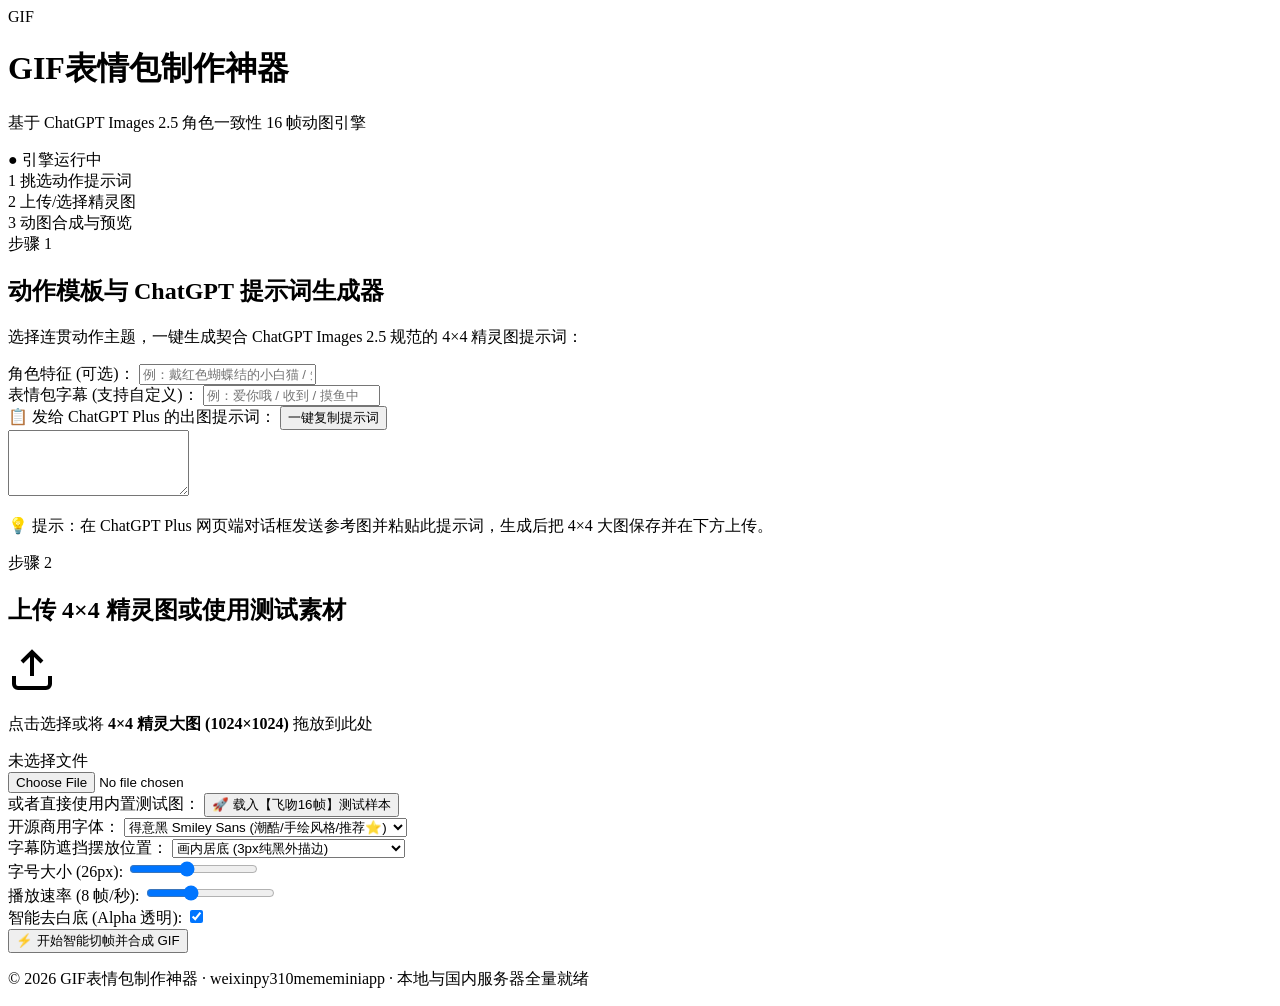
==== backend/static/index.html @ 3d6a6bdf "feat: add open source fonts SmileySans & NotoSans, OpenCV floodfill and anti-occlusion layout modes" ====
<!DOCTYPE html>
<html lang="zh-CN">
<head>
  <meta charset="UTF-8">
  <meta name="viewport" content="width=device-width, initial-scale=1.0, maximum-scale=1.0, user-scalable=no">
  <title>GIF表情包制作神器 - ChatGPT Images 2.5 动图实验室</title>
  <link rel="stylesheet" href="/static/css/style.css">
  <link rel="preconnect" href="https://fonts.googleapis.com">
</head>
<body>
  <div class="app-container">
    <!-- 头部导航 -->
    <header class="header">
      <div class="brand">
        <div class="logo-badge">GIF</div>
        <div class="title-group">
          <h1>GIF表情包制作神器</h1>
          <p class="subtitle">基于 ChatGPT Images 2.5 角色一致性 16 帧动图引擎</p>
        </div>
      </div>
      <div class="status-badge" id="serviceStatus">● 引擎运行中</div>
    </header>

    <!-- 工作流步骤指示 -->
    <div class="workflow-steps">
      <div class="step-item active" data-step="1">
        <span class="step-num">1</span>
        <span class="step-text">挑选动作提示词</span>
      </div>
      <div class="step-line"></div>
      <div class="step-item" data-step="2">
        <span class="step-num">2</span>
        <span class="step-text">上传/选择精灵图</span>
      </div>
      <div class="step-line"></div>
      <div class="step-item" data-step="3">
        <span class="step-num">3</span>
        <span class="step-text">动图合成与预览</span>
      </div>
    </div>

    <!-- 模块一：提示词生成器与动作预设 -->
    <section class="card section-prompt">
      <div class="card-header">
        <span class="badge">步骤 1</span>
        <h2>动作模板与 ChatGPT 提示词生成器</h2>
      </div>
      <p class="desc">选择连贯动作主题，一键生成契合 ChatGPT Images 2.5 规范的 4×4 精灵图提示词：</p>

      <!-- 动作卡片选择 -->
      <div class="template-grid" id="templateGrid">
        <!-- JS 动态渲染模板卡片 -->
      </div>

      <!-- 角色补充与文字 -->
      <div class="input-row">
        <div class="input-group">
          <label for="charDesc">角色特征 (可选)：</label>
          <input type="text" id="charDesc" placeholder="例：戴红色蝴蝶结的小白猫 / 短发戴眼镜的女孩">
        </div>
        <div class="input-group">
          <label for="captionInput">表情包字幕 (支持自定义)：</label>
          <input type="text" id="captionInput" placeholder="例：爱你哦 / 收到 / 摸鱼中">
        </div>
      </div>

      <!-- 生成的提示词框 -->
      <div class="prompt-box">
        <div class="prompt-header">
          <span>📋 发给 ChatGPT Plus 的出图提示词：</span>
          <button class="btn btn-secondary btn-sm" id="btnCopyPrompt">一键复制提示词</button>
        </div>
        <textarea id="promptOutput" readonly rows="4"></textarea>
        <p class="tip">💡 提示：在 ChatGPT Plus 网页端对话框发送参考图并粘贴此提示词，生成后把 4×4 大图保存并在下方上传。</p>
      </div>
    </section>

    <!-- 模块二：上传与后处理设置 -->
    <section class="card section-upload">
      <div class="card-header">
        <span class="badge">步骤 2</span>
        <h2>上传 4×4 精灵图或使用测试素材</h2>
      </div>

      <div class="upload-options">
        <div class="drop-zone" id="dropZone">
          <div class="drop-content">
            <svg class="icon-upload" viewBox="0 0 24 24" width="48" height="48" fill="none" stroke="currentColor" stroke-width="2">
              <path d="M21 15v4a2 2 0 0 1-2 2H5a2 2 0 0 1-2-2v-4"></path>
              <polyline points="17 8 12 3 7 8"></polyline>
              <line x1="12" y1="3" x2="12" y2="15"></line>
            </svg>
            <p>点击选择或将 <strong>4×4 精灵大图 (1024×1024)</strong> 拖放到此处</p>
            <span class="file-name" id="fileNameDisplay">未选择文件</span>
          </div>
          <input type="file" id="fileInput" accept="image/*" class="file-hidden">
        </div>

        <!-- 快速测试按钮 -->
        <div class="quick-test-bar">
          <span>或者直接使用内置测试图：</span>
          <button class="btn btn-outline" id="btnUseSample">🚀 载入【飞吻16帧】测试样本</button>
        </div>
      </div>

      <!-- 字幕与字体高级设置 (防遮挡 & 开源商用字库) -->
      <div class="font-settings-panel">
        <div class="input-row" style="margin-bottom: 0;">
          <div class="input-group">
            <label for="fontSelect">开源商用字体：</label>
            <select id="fontSelect" class="form-select">
              <option value="smiley_sans" selected>得意黑 Smiley Sans (潮酷/手绘风格/推荐⭐)</option>
              <option value="noto_sans">思源黑体 Noto Sans SC (经典加粗/稳重清晰)</option>
            </select>
          </div>
          <div class="input-group">
            <label for="posSelect">字幕防遮挡摆放位置：</label>
            <select id="posSelect" class="form-select">
              <option value="bottom" selected>画内居底 (3px纯黑外描边)</option>
              <option value="outside_bottom">外挂底部留白 (100%不遮挡角色 ⭐)</option>
              <option value="top">画内居顶 (适合角色脚部动作大)</option>
              <option value="none">不显示文字 (纯净动图)</option>
            </select>
          </div>
        </div>
      </div>

      <!-- 参数调节 -->
      <div class="params-panel">
        <div class="param-item">
          <label for="fontSizeRange">字号大小 (<span id="fontSizeVal">26</span>px):</label>
          <input type="range" id="fontSizeRange" min="18" max="36" value="26" step="1">
        </div>
        <div class="param-item">
          <label for="fpsRange">播放速率 (<span id="fpsVal">8</span> 帧/秒):</label>
          <input type="range" id="fpsRange" min="4" max="16" value="8" step="1">
        </div>
        <div class="param-item toggle-item">
          <label for="chkTransparent">智能去白底 (Alpha 透明):</label>
          <input type="checkbox" id="chkTransparent" checked>
        </div>
      </div>


      <div class="action-bar">
        <button class="btn btn-primary btn-lg" id="btnProcess">⚡ 开始智能切帧并合成 GIF</button>
      </div>
    </section>

    <!-- 模块三：结果预览与导出 -->
    <section class="card section-result" id="resultCard" style="display: none;">
      <div class="card-header">
        <span class="badge">步骤 3</span>
        <h2>动图生成完成 (GIF 实时预览)</h2>
      </div>

      <div class="result-layout">
        <!-- 动图大预览 -->
        <div class="gif-preview-box">
          <div class="checkerboard-bg">
            <img id="gifImage" src="" alt="生成的 GIF 动图">
          </div>
          <div class="gif-tag">微信表情兼容标准</div>
        </div>

        <!-- 详情指标与下载 -->
        <div class="gif-meta-box">
          <div class="compliance-card">
            <h3>✅ 微信单个表情合规指标</h3>
            <ul class="stats-list">
              <li><strong>总帧数：</strong><span id="statFrames">16 帧</span></li>
              <li><strong>文件体积：</strong><span id="statSize" class="text-success">26.8 KB</span> (< 1000KB 微信免压缩)</li>
              <li><strong>单帧间隔：</strong><span id="statDuration">125 ms</span></li>
              <li><strong>背景透明：</strong><span id="statAlpha">真透明通道 (Disposal: 2)</span></li>
            </ul>
          </div>

          <div class="download-buttons">
            <a id="btnDownloadGif" href="#" download="meme.gif" class="btn btn-primary btn-block">📥 下载透明 GIF 动图</a>
            <a id="btnDownloadZip" href="#" download="frames.zip" class="btn btn-secondary btn-block">📦 下载全部 16 帧透明 PNG (ZIP)</a>
            <p class="mobile-tip">📱 手机端：长按上方动图即可直接【发送给朋友】或【保存到相册】添加到微信表情</p>
          </div>
        </div>
      </div>

      <!-- 16 帧分解画廊 -->
      <div class="frames-breakdown">
        <h3>🔍 16 帧拆解检查画廊 (从左到右、从上到下)</h3>
        <div class="frames-grid" id="framesGrid">
          <!-- 动态渲染 16 张小帧 -->
        </div>
      </div>
    </section>

    <!-- 页脚 -->
    <footer class="footer">
      <p>© 2026 GIF表情包制作神器 · weixinpy310mememiniapp · 本地与国内服务器全量就绪</p>
    </footer>
  </div>

  <script src="/static/js/app.js"></script>
</body>
</html>
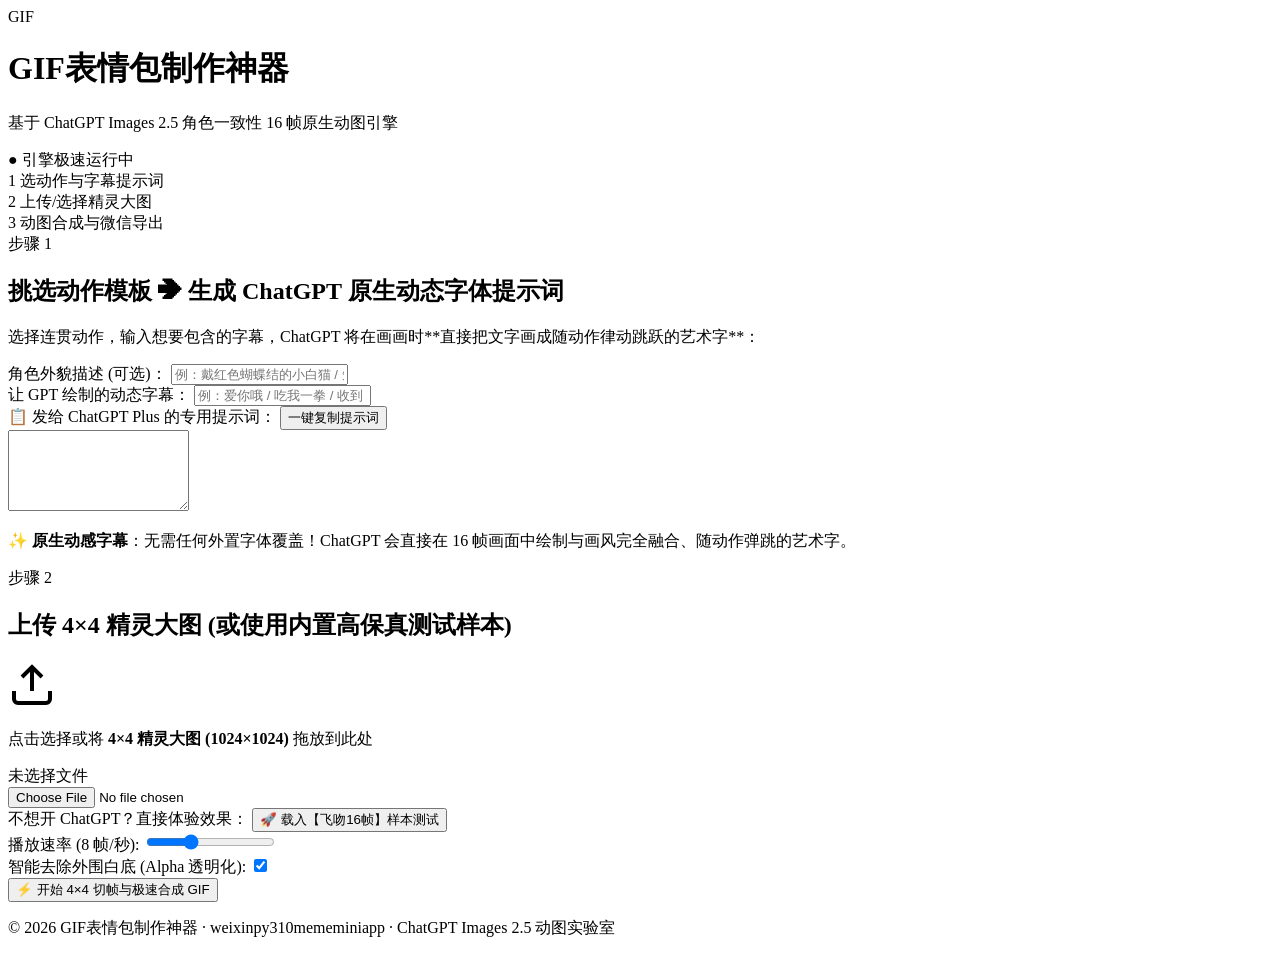
==== commit 6cd4f196: "feat: switch to ChatGPT native dynamic animated text prompts, remove static font overlay, optimize c" ====
--- a/backend/static/index.html
+++ b/backend/static/index.html
@@ -5,7 +5,6 @@
   <meta name="viewport" content="width=device-width, initial-scale=1.0, maximum-scale=1.0, user-scalable=no">
   <title>GIF表情包制作神器 - ChatGPT Images 2.5 动图实验室</title>
   <link rel="stylesheet" href="/static/css/style.css">
-  <link rel="preconnect" href="https://fonts.googleapis.com">
 </head>
 <body>
   <div class="app-container">
@@ -15,27 +14,27 @@
         <div class="logo-badge">GIF</div>
         <div class="title-group">
           <h1>GIF表情包制作神器</h1>
-          <p class="subtitle">基于 ChatGPT Images 2.5 角色一致性 16 帧动图引擎</p>
+          <p class="subtitle">基于 ChatGPT Images 2.5 角色一致性 16 帧原生动图引擎</p>
         </div>
       </div>
-      <div class="status-badge" id="serviceStatus">● 引擎运行中</div>
+      <div class="status-badge" id="serviceStatus">● 引擎极速运行中</div>
     </header>
 
     <!-- 工作流步骤指示 -->
     <div class="workflow-steps">
       <div class="step-item active" data-step="1">
         <span class="step-num">1</span>
-        <span class="step-text">挑选动作提示词</span>
+        <span class="step-text">选动作与字幕提示词</span>
       </div>
       <div class="step-line"></div>
       <div class="step-item" data-step="2">
         <span class="step-num">2</span>
-        <span class="step-text">上传/选择精灵图</span>
+        <span class="step-text">上传/选择精灵大图</span>
       </div>
       <div class="step-line"></div>
       <div class="step-item" data-step="3">
         <span class="step-num">3</span>
-        <span class="step-text">动图合成与预览</span>
+        <span class="step-text">动图合成与微信导出</span>
       </div>
     </div>
 
@@ -43,9 +42,9 @@
     <section class="card section-prompt">
       <div class="card-header">
         <span class="badge">步骤 1</span>
-        <h2>动作模板与 ChatGPT 提示词生成器</h2>
+        <h2>挑选动作模板 ➔ 生成 ChatGPT 原生动态字体提示词</h2>
       </div>
-      <p class="desc">选择连贯动作主题，一键生成契合 ChatGPT Images 2.5 规范的 4×4 精灵图提示词：</p>
+      <p class="desc">选择连贯动作，输入想要包含的字幕，ChatGPT 将在画画时**直接把文字画成随动作律动跳跃的艺术字**：</p>
 
       <!-- 动作卡片选择 -->
       <div class="template-grid" id="templateGrid">
@@ -55,23 +54,23 @@
       <!-- 角色补充与文字 -->
       <div class="input-row">
         <div class="input-group">
-          <label for="charDesc">角色特征 (可选)：</label>
+          <label for="charDesc">角色外貌描述 (可选)：</label>
           <input type="text" id="charDesc" placeholder="例：戴红色蝴蝶结的小白猫 / 短发戴眼镜的女孩">
         </div>
         <div class="input-group">
-          <label for="captionInput">表情包字幕 (支持自定义)：</label>
-          <input type="text" id="captionInput" placeholder="例：爱你哦 / 收到 / 摸鱼中">
+          <label for="captionInput">让 GPT 绘制的动态字幕：</label>
+          <input type="text" id="captionInput" placeholder="例：爱你哦 / 吃我一拳 / 收到 / 疯狂摸鱼中">
         </div>
       </div>
 
       <!-- 生成的提示词框 -->
       <div class="prompt-box">
         <div class="prompt-header">
-          <span>📋 发给 ChatGPT Plus 的出图提示词：</span>
+          <span>📋 发给 ChatGPT Plus 的专用提示词：</span>
           <button class="btn btn-secondary btn-sm" id="btnCopyPrompt">一键复制提示词</button>
         </div>
-        <textarea id="promptOutput" readonly rows="4"></textarea>
-        <p class="tip">💡 提示：在 ChatGPT Plus 网页端对话框发送参考图并粘贴此提示词，生成后把 4×4 大图保存并在下方上传。</p>
+        <textarea id="promptOutput" readonly rows="5"></textarea>
+        <p class="tip">✨ <strong>原生动感字幕</strong>：无需任何外置字体覆盖！ChatGPT 会直接在 16 帧画面中绘制与画风完全融合、随动作弹跳的艺术字。</p>
       </div>
     </section>
 
@@ -79,7 +78,7 @@
     <section class="card section-upload">
       <div class="card-header">
         <span class="badge">步骤 2</span>
-        <h2>上传 4×4 精灵图或使用测试素材</h2>
+        <h2>上传 4×4 精灵大图 (或使用内置高保真测试样本)</h2>
       </div>
 
       <div class="upload-options">
@@ -98,52 +97,25 @@
 
         <!-- 快速测试按钮 -->
         <div class="quick-test-bar">
-          <span>或者直接使用内置测试图：</span>
-          <button class="btn btn-outline" id="btnUseSample">🚀 载入【飞吻16帧】测试样本</button>
-        </div>
-      </div>
-
-      <!-- 字幕与字体高级设置 (防遮挡 & 开源商用字库) -->
-      <div class="font-settings-panel">
-        <div class="input-row" style="margin-bottom: 0;">
-          <div class="input-group">
-            <label for="fontSelect">开源商用字体：</label>
-            <select id="fontSelect" class="form-select">
-              <option value="smiley_sans" selected>得意黑 Smiley Sans (潮酷/手绘风格/推荐⭐)</option>
-              <option value="noto_sans">思源黑体 Noto Sans SC (经典加粗/稳重清晰)</option>
-            </select>
-          </div>
-          <div class="input-group">
-            <label for="posSelect">字幕防遮挡摆放位置：</label>
-            <select id="posSelect" class="form-select">
-              <option value="bottom" selected>画内居底 (3px纯黑外描边)</option>
-              <option value="outside_bottom">外挂底部留白 (100%不遮挡角色 ⭐)</option>
-              <option value="top">画内居顶 (适合角色脚部动作大)</option>
-              <option value="none">不显示文字 (纯净动图)</option>
-            </select>
-          </div>
+          <span>不想开 ChatGPT？直接体验效果：</span>
+          <button class="btn btn-outline" id="btnUseSample">🚀 载入【飞吻16帧】样本测试</button>
         </div>
       </div>
 
       <!-- 参数调节 -->
       <div class="params-panel">
         <div class="param-item">
-          <label for="fontSizeRange">字号大小 (<span id="fontSizeVal">26</span>px):</label>
-          <input type="range" id="fontSizeRange" min="18" max="36" value="26" step="1">
-        </div>
-        <div class="param-item">
           <label for="fpsRange">播放速率 (<span id="fpsVal">8</span> 帧/秒):</label>
           <input type="range" id="fpsRange" min="4" max="16" value="8" step="1">
         </div>
         <div class="param-item toggle-item">
-          <label for="chkTransparent">智能去白底 (Alpha 透明):</label>
+          <label for="chkTransparent">智能去除外围白底 (Alpha 透明化):</label>
           <input type="checkbox" id="chkTransparent" checked>
         </div>
       </div>
 
-
       <div class="action-bar">
-        <button class="btn btn-primary btn-lg" id="btnProcess">⚡ 开始智能切帧并合成 GIF</button>
+        <button class="btn btn-primary btn-lg" id="btnProcess">⚡ 开始 4×4 切帧与极速合成 GIF</button>
       </div>
     </section>
 
@@ -160,7 +132,7 @@
           <div class="checkerboard-bg">
             <img id="gifImage" src="" alt="生成的 GIF 动图">
           </div>
-          <div class="gif-tag">微信表情兼容标准</div>
+          <div class="gif-tag">微信表情免压缩标准 (＜1MB)</div>
         </div>
 
         <!-- 详情指标与下载 -->
@@ -169,16 +141,16 @@
             <h3>✅ 微信单个表情合规指标</h3>
             <ul class="stats-list">
               <li><strong>总帧数：</strong><span id="statFrames">16 帧</span></li>
-              <li><strong>文件体积：</strong><span id="statSize" class="text-success">26.8 KB</span> (< 1000KB 微信免压缩)</li>
+              <li><strong>文件体积：</strong><span id="statSize" class="text-success">-- KB</span> (< 1000KB 微信免压缩)</li>
               <li><strong>单帧间隔：</strong><span id="statDuration">125 ms</span></li>
-              <li><strong>背景透明：</strong><span id="statAlpha">真透明通道 (Disposal: 2)</span></li>
+              <li><strong>背景透明：</strong><span id="statAlpha">真透明通道 (无残影 Disposal: 2)</span></li>
             </ul>
           </div>
 
           <div class="download-buttons">
             <a id="btnDownloadGif" href="#" download="meme.gif" class="btn btn-primary btn-block">📥 下载透明 GIF 动图</a>
             <a id="btnDownloadZip" href="#" download="frames.zip" class="btn btn-secondary btn-block">📦 下载全部 16 帧透明 PNG (ZIP)</a>
-            <p class="mobile-tip">📱 手机端：长按上方动图即可直接【发送给朋友】或【保存到相册】添加到微信表情</p>
+            <p class="mobile-tip">📱 手机端提示：长按上方动图即可直接【发送给朋友】或【保存到相册】添加到微信表情！</p>
           </div>
         </div>
       </div>
@@ -194,7 +166,7 @@
 
     <!-- 页脚 -->
     <footer class="footer">
-      <p>© 2026 GIF表情包制作神器 · weixinpy310mememiniapp · 本地与国内服务器全量就绪</p>
+      <p>© 2026 GIF表情包制作神器 · weixinpy310mememiniapp · ChatGPT Images 2.5 动图实验室</p>
     </footer>
   </div>
 
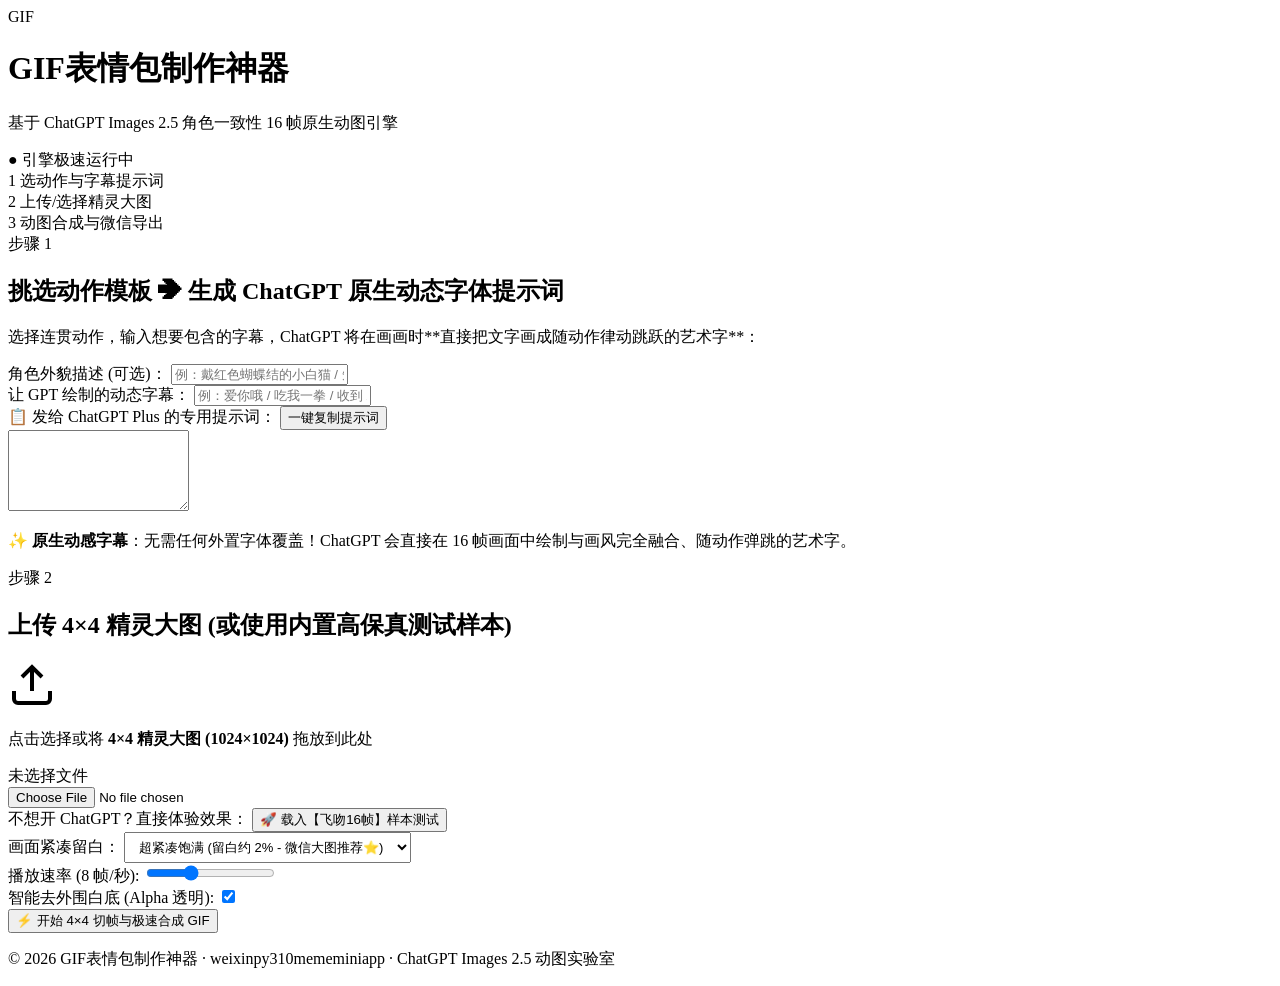
==== commit 8a37dae0: "feat: implement global tight envelope cropping with minimal 2% padding and margin control" ====
--- a/backend/static/index.html
+++ b/backend/static/index.html
@@ -105,14 +105,23 @@
       <!-- 参数调节 -->
       <div class="params-panel">
         <div class="param-item">
+          <label for="padSelect">画面紧凑留白：</label>
+          <select id="padSelect" class="form-select" style="width: auto; padding: 6px 10px; font-size: 13px;">
+            <option value="0.02" selected>超紧凑饱满 (留白约 2% - 微信大图推荐⭐)</option>
+            <option value="0.06">适中呼吸 (留白约 6%)</option>
+            <option value="0.12">较多留白 (留白约 12%)</option>
+          </select>
+        </div>
+        <div class="param-item">
           <label for="fpsRange">播放速率 (<span id="fpsVal">8</span> 帧/秒):</label>
           <input type="range" id="fpsRange" min="4" max="16" value="8" step="1">
         </div>
         <div class="param-item toggle-item">
-          <label for="chkTransparent">智能去除外围白底 (Alpha 透明化):</label>
+          <label for="chkTransparent">智能去外围白底 (Alpha 透明):</label>
           <input type="checkbox" id="chkTransparent" checked>
         </div>
       </div>
+
 
       <div class="action-bar">
         <button class="btn btn-primary btn-lg" id="btnProcess">⚡ 开始 4×4 切帧与极速合成 GIF</button>
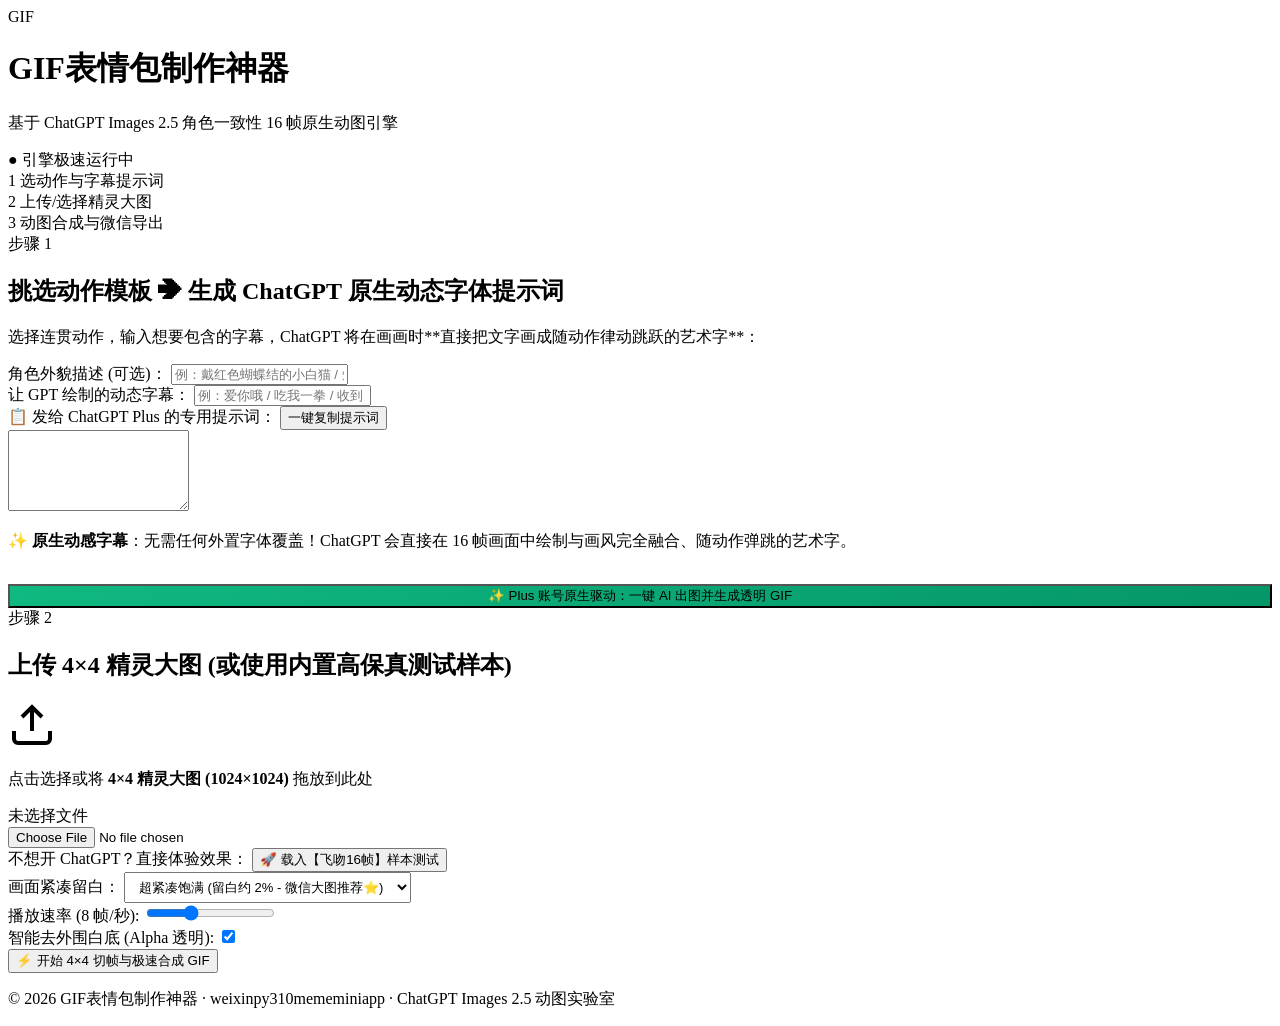
==== commit 384407d7: "feat: integrate ChatGPT Plus (Images 2.5) AI generation via CLIProxyAPI gateway" ====
--- a/backend/static/index.html
+++ b/backend/static/index.html
@@ -71,6 +71,15 @@
         </div>
         <textarea id="promptOutput" readonly rows="5"></textarea>
         <p class="tip">✨ <strong>原生动感字幕</strong>：无需任何外置字体覆盖！ChatGPT 会直接在 16 帧画面中绘制与画风完全融合、随动作弹跳的艺术字。</p>
+
+        <div style="margin-top: 15px; padding-top: 15px; border-top: 1px dashed rgba(255,255,255,0.15);">
+          <button class="btn btn-primary btn-lg" id="btnAIGenerate" style="background: linear-gradient(135deg, #10b981 0%, #059669 100%); width: 100%;">
+            ✨ Plus 账号原生驱动：一键 AI 出图并生成透明 GIF
+          </button>
+          <div id="aiLoadingStatus" style="display: none; margin-top: 10px; color: #34d399; text-align: center; font-size: 14px;">
+            ⏳ 正在通过海外网关调用 ChatGPT Plus 绘制 16 宫格雪碧图 (预计 25~35 秒)，请稍候...
+          </div>
+        </div>
       </div>
     </section>
 
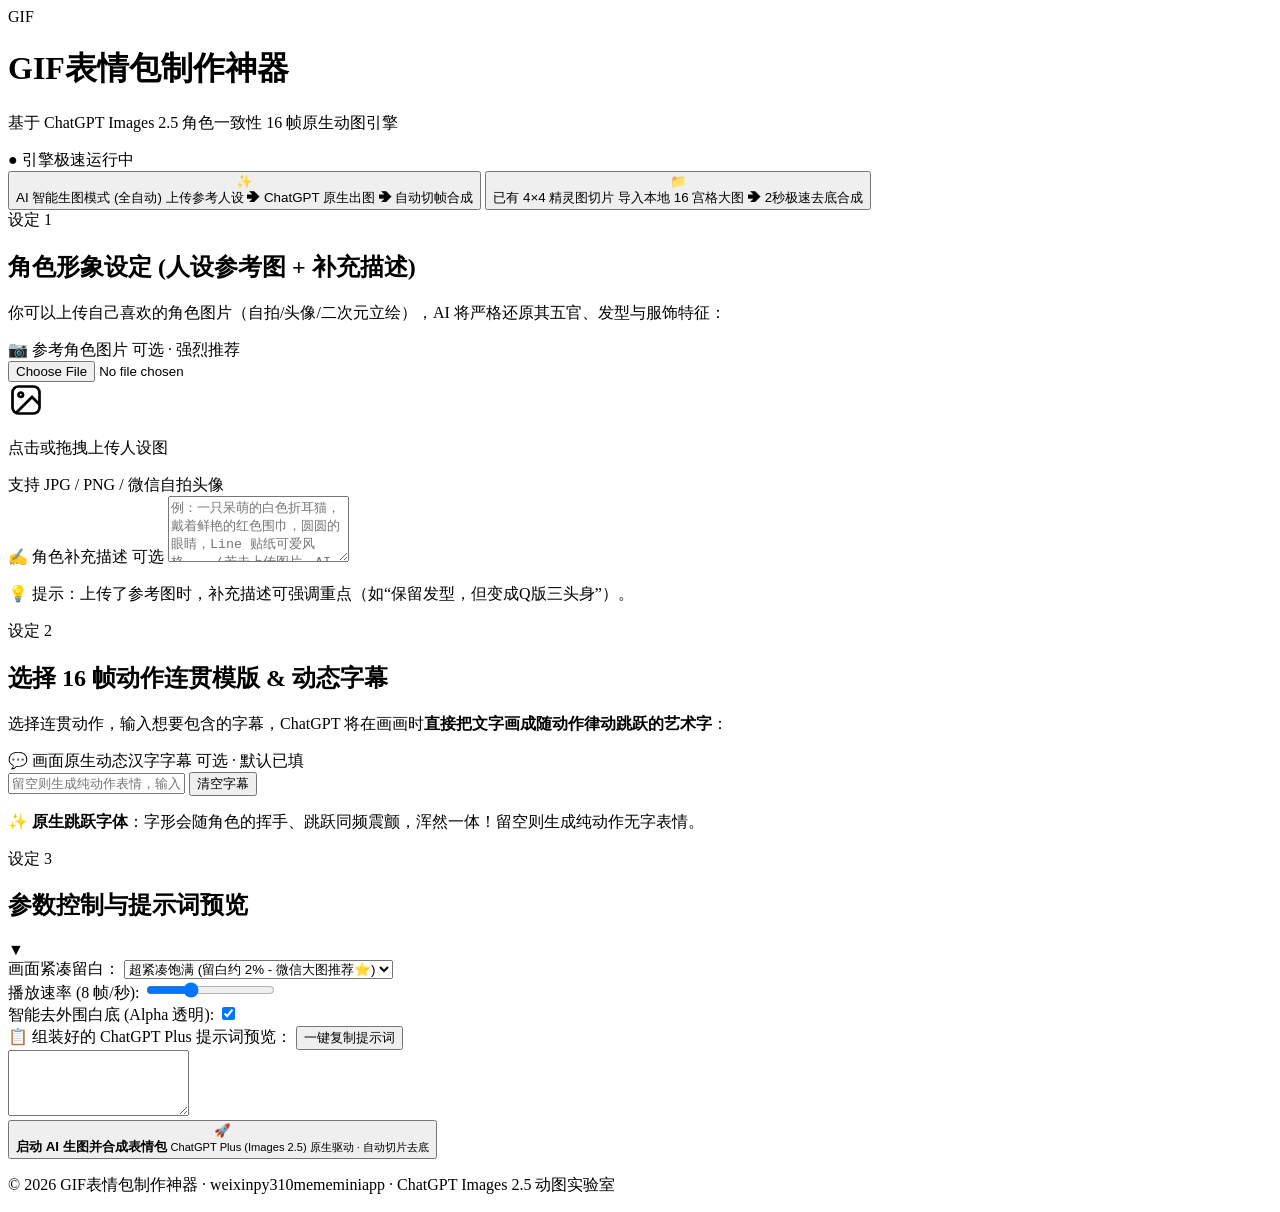
==== commit 38e45b01: "feat: add dual-mode tabs, optional ref image/caption, tqdm progress bar, and retro snake game" ====
--- a/backend/static/index.html
+++ b/backend/static/index.html
@@ -20,127 +20,264 @@
       <div class="status-badge" id="serviceStatus">● 引擎极速运行中</div>
     </header>
 
-    <!-- 工作流步骤指示 -->
-    <div class="workflow-steps">
-      <div class="step-item active" data-step="1">
-        <span class="step-num">1</span>
-        <span class="step-text">选动作与字幕提示词</span>
-      </div>
-      <div class="step-line"></div>
-      <div class="step-item" data-step="2">
-        <span class="step-num">2</span>
-        <span class="step-text">上传/选择精灵大图</span>
-      </div>
-      <div class="step-line"></div>
-      <div class="step-item" data-step="3">
-        <span class="step-num">3</span>
-        <span class="step-text">动图合成与微信导出</span>
-      </div>
+    <!-- 工作模式切换 Tabs -->
+    <div class="mode-tabs">
+      <button type="button" class="mode-tab active" id="tabModeAI">
+        <span class="tab-icon">✨</span>
+        <div class="tab-info">
+          <span class="tab-title">AI 智能生图模式 (全自动)</span>
+          <span class="tab-sub">上传参考人设 ➔ ChatGPT 原生出图 ➔ 自动切帧合成</span>
+        </div>
+      </button>
+      <button type="button" class="mode-tab" id="tabModeSlicer">
+        <span class="tab-icon">📁</span>
+        <div class="tab-info">
+          <span class="tab-title">已有 4×4 精灵图切片</span>
+          <span class="tab-sub">导入本地 16 宫格大图 ➔ 2秒极速去底合成</span>
+        </div>
+      </button>
     </div>
 
-    <!-- 模块一：提示词生成器与动作预设 -->
-    <section class="card section-prompt">
+    <!-- 模式 1：AI 智能生图面板 -->
+    <div id="panelAI" class="mode-panel active">
+      <!-- 模块 A：角色形象设定 (图片与文本描述) -->
+      <section class="card">
+        <div class="card-header">
+          <span class="badge badge-purple">设定 1</span>
+          <h2>角色形象设定 (人设参考图 + 补充描述)</h2>
+        </div>
+        <p class="desc">你可以上传自己喜欢的角色图片（自拍/头像/二次元立绘），AI 将严格还原其五官、发型与服饰特征：</p>
+
+        <div class="char-setup-grid">
+          <!-- 参考图片上传框 (可选) -->
+          <div class="ref-upload-box">
+            <label class="input-label">
+              <span>📷 参考角色图片</span>
+              <span class="badge-tag">可选 · 强烈推荐</span>
+            </label>
+            <div class="ref-drop-zone" id="refDropZone">
+              <input type="file" id="refImageInput" accept="image/*" class="file-hidden">
+              <div id="refPlaceholder" class="ref-placeholder">
+                <svg viewBox="0 0 24 24" width="36" height="36" fill="none" stroke="currentColor" stroke-width="1.8">
+                  <rect x="3" y="3" width="18" height="18" rx="4" ry="4"></rect>
+                  <circle cx="8.5" cy="8.5" r="1.5"></circle>
+                  <polyline points="21 15 16 10 5 21"></polyline>
+                </svg>
+                <p>点击或拖拽上传人设图</p>
+                <span class="subtext">支持 JPG / PNG / 微信自拍头像</span>
+              </div>
+              <div id="refPreviewContainer" class="ref-preview-container" style="display: none;">
+                <img id="refPreviewImg" src="" alt="参考角色预览">
+                <button type="button" id="btnRemoveRef" class="btn-remove-ref" title="移除图片">✕</button>
+              </div>
+            </div>
+          </div>
+
+          <!-- 角色外貌补充描述 -->
+          <div class="char-desc-box">
+            <label class="input-label" for="charDesc">
+              <span>✍️ 角色补充描述</span>
+              <span class="badge-tag tag-gray">可选</span>
+            </label>
+            <textarea id="charDesc" class="form-textarea" rows="4" placeholder="例：一只呆萌的白色折耳猫，戴着鲜艳的红色围巾，圆圆的眼睛，Line 贴纸可爱风格... (若未上传图片，AI 将完全依据此描述生成)"></textarea>
+            <p class="field-hint">💡 提示：上传了参考图时，补充描述可强调重点（如“保留发型，但变成Q版三头身”）。</p>
+          </div>
+        </div>
+      </section>
+
+      <!-- 模块 B：动作挑选与动态字幕 -->
+      <section class="card">
+        <div class="card-header">
+          <span class="badge badge-purple">设定 2</span>
+          <h2>选择 16 帧动作连贯模版 & 动态字幕</h2>
+        </div>
+        <p class="desc">选择连贯动作，输入想要包含的字幕，ChatGPT 将在画画时<strong>直接把文字画成随动作律动跳跃的艺术字</strong>：</p>
+
+        <!-- 动作卡片选择 -->
+        <div class="template-grid" id="templateGrid">
+          <!-- 动态渲染 -->
+        </div>
+
+        <div class="caption-input-box">
+          <label class="input-label" for="captionInput">
+            <span>💬 画面原生动态汉字字幕</span>
+            <span class="badge-tag">可选 · 默认已填</span>
+          </label>
+          <div class="caption-input-wrap">
+            <input type="text" id="captionInput" class="form-input" placeholder="留空则生成纯动作表情，输入文字则由 AI 原生绘制跳跃动态字">
+            <button type="button" class="btn btn-secondary btn-sm" id="btnClearCaption">清空字幕</button>
+          </div>
+          <p class="field-hint">✨ <strong>原生跳跃字体</strong>：字形会随角色的挥手、跳跃同频震颤，浑然一体！留空则生成纯动作无字表情。</p>
+        </div>
+      </section>
+
+      <!-- 模块 C：高级参数与提示词预览 -->
+      <section class="card">
+        <div class="card-header-toggle" id="toggleAdvParams">
+          <div class="card-header-title">
+            <span class="badge badge-purple">设定 3</span>
+            <h2>参数控制与提示词预览</h2>
+          </div>
+          <span class="toggle-arrow" id="advArrow">▼</span>
+        </div>
+
+        <div id="advParamsContent" class="adv-content">
+          <div class="params-panel">
+            <div class="param-item">
+              <label for="padSelectAI">画面紧凑留白：</label>
+              <select id="padSelectAI" class="form-select">
+                <option value="0.02" selected>超紧凑饱满 (留白约 2% - 微信大图推荐⭐)</option>
+                <option value="0.06">适中呼吸 (留白约 6%)</option>
+                <option value="0.12">较多留白 (留白约 12%)</option>
+              </select>
+            </div>
+            <div class="param-item">
+              <label for="fpsRangeAI">播放速率 (<span id="fpsValAI">8</span> 帧/秒):</label>
+              <input type="range" id="fpsRangeAI" min="4" max="16" value="8" step="1">
+            </div>
+            <div class="param-item toggle-item">
+              <label for="chkTransparentAI">智能去外围白底 (Alpha 透明):</label>
+              <input type="checkbox" id="chkTransparentAI" checked>
+            </div>
+          </div>
+
+          <div class="prompt-box">
+            <div class="prompt-header">
+              <span>📋 组装好的 ChatGPT Plus 提示词预览：</span>
+              <button type="button" class="btn btn-secondary btn-sm" id="btnCopyPrompt">一键复制提示词</button>
+            </div>
+            <textarea id="promptOutput" readonly rows="4"></textarea>
+          </div>
+        </div>
+
+        <!-- 启动大按钮 -->
+        <div class="action-bar-hero">
+          <button type="button" class="btn btn-hero" id="btnAIGenerate">
+            <span class="btn-hero-icon">🚀</span>
+            <div class="btn-hero-text">
+              <strong>启动 AI 生图并合成表情包</strong>
+              <small>ChatGPT Plus (Images 2.5) 原生驱动 · 自动切片去底</small>
+            </div>
+          </button>
+        </div>
+      </section>
+    </div>
+
+    <!-- 模式 2：已有 4×4 精灵图切片面板 -->
+    <div id="panelSlicer" class="mode-panel" style="display: none;">
+      <section class="card">
+        <div class="card-header">
+          <span class="badge badge-blue">工具模式</span>
+          <h2>上传本地 4×4 精灵大图 (1024×1024)</h2>
+        </div>
+        <p class="desc">如果你已经在 ChatGPT 网页端生成了 16 宫格图片，直接拖拽到此处快速切片与合成：</p>
+
+        <div class="upload-options">
+          <div class="drop-zone" id="dropZone">
+            <div class="drop-content">
+              <svg class="icon-upload" viewBox="0 0 24 24" width="48" height="48" fill="none" stroke="currentColor" stroke-width="2">
+                <path d="M21 15v4a2 2 0 0 1-2 2H5a2 2 0 0 1-2-2v-4"></path>
+                <polyline points="17 8 12 3 7 8"></polyline>
+                <line x1="12" y1="3" x2="12" y2="15"></line>
+              </svg>
+              <p>点击选择或拖放 <strong>4×4 精灵大图 (1024×1024)</strong> 到此处</p>
+              <span class="file-name" id="fileNameDisplay">未选择文件</span>
+            </div>
+            <input type="file" id="fileInput" accept="image/*" class="file-hidden">
+          </div>
+
+          <div class="quick-test-bar">
+            <span>不想开 ChatGPT？直接体验效果：</span>
+            <button type="button" class="btn btn-outline" id="btnUseSample">🚀 载入【飞吻16帧】测试样本</button>
+          </div>
+        </div>
+
+        <div class="params-panel">
+          <div class="param-item">
+            <label for="padSelectSlicer">画面紧凑留白：</label>
+            <select id="padSelectSlicer" class="form-select">
+              <option value="0.02" selected>超紧凑饱满 (留白约 2% - 微信大图推荐⭐)</option>
+              <option value="0.06">适中呼吸 (留白约 6%)</option>
+              <option value="0.12">较多留白 (留白约 12%)</option>
+            </select>
+          </div>
+          <div class="param-item">
+            <label for="fpsRangeSlicer">播放速率 (<span id="fpsValSlicer">8</span> 帧/秒):</label>
+            <input type="range" id="fpsRangeSlicer" min="4" max="16" value="8" step="1">
+          </div>
+          <div class="param-item toggle-item">
+            <label for="chkTransparentSlicer">智能去外围白底 (Alpha 透明):</label>
+            <input type="checkbox" id="chkTransparentSlicer" checked>
+          </div>
+        </div>
+
+        <div class="action-bar">
+          <button type="button" class="btn btn-primary btn-lg" id="btnProcess">⚡ 开始 4×4 切帧与极速合成 GIF</button>
+        </div>
+      </section>
+    </div>
+
+    <!-- 等待中交互容器：tqdm 进度条 + 贪吃蛇小游戏 (Snake Game) -->
+    <section class="card waiting-card" id="waitingCard" style="display: none;">
       <div class="card-header">
-        <span class="badge">步骤 1</span>
-        <h2>挑选动作模板 ➔ 生成 ChatGPT 原生动态字体提示词</h2>
-      </div>
-      <p class="desc">选择连贯动作，输入想要包含的字幕，ChatGPT 将在画画时**直接把文字画成随动作律动跳跃的艺术字**：</p>
-
-      <!-- 动作卡片选择 -->
-      <div class="template-grid" id="templateGrid">
-        <!-- JS 动态渲染模板卡片 -->
-      </div>
-
-      <!-- 角色补充与文字 -->
-      <div class="input-row">
-        <div class="input-group">
-          <label for="charDesc">角色外貌描述 (可选)：</label>
-          <input type="text" id="charDesc" placeholder="例：戴红色蝴蝶结的小白猫 / 短发戴眼镜的女孩">
-        </div>
-        <div class="input-group">
-          <label for="captionInput">让 GPT 绘制的动态字幕：</label>
-          <input type="text" id="captionInput" placeholder="例：爱你哦 / 吃我一拳 / 收到 / 疯狂摸鱼中">
-        </div>
-      </div>
-
-      <!-- 生成的提示词框 -->
-      <div class="prompt-box">
-        <div class="prompt-header">
-          <span>📋 发给 ChatGPT Plus 的专用提示词：</span>
-          <button class="btn btn-secondary btn-sm" id="btnCopyPrompt">一键复制提示词</button>
-        </div>
-        <textarea id="promptOutput" readonly rows="5"></textarea>
-        <p class="tip">✨ <strong>原生动感字幕</strong>：无需任何外置字体覆盖！ChatGPT 会直接在 16 帧画面中绘制与画风完全融合、随动作弹跳的艺术字。</p>
-
-        <div style="margin-top: 15px; padding-top: 15px; border-top: 1px dashed rgba(255,255,255,0.15);">
-          <button class="btn btn-primary btn-lg" id="btnAIGenerate" style="background: linear-gradient(135deg, #10b981 0%, #059669 100%); width: 100%;">
-            ✨ Plus 账号原生驱动：一键 AI 出图并生成透明 GIF
-          </button>
-          <div id="aiLoadingStatus" style="display: none; margin-top: 10px; color: #34d399; text-align: center; font-size: 14px;">
-            ⏳ 正在通过海外网关调用 ChatGPT Plus 绘制 16 宫格雪碧图 (预计 25~35 秒)，请稍候...
-          </div>
+        <span class="badge badge-green">AI 制作进行中</span>
+        <h2>正在通过海外 Plus 账号为您精心制作</h2>
+      </div>
+
+      <!-- tqdm 风格进度条 -->
+      <div class="tqdm-container">
+        <div class="tqdm-header">
+          <span class="tqdm-stage" id="tqdmStageText">阶段 2/4: ChatGPT Plus (Images 2.5) 正在逐帧绘制 16 宫格雪碧图...</span>
+          <span class="tqdm-percent" id="tqdmPercentText">15%</span>
+        </div>
+        <div class="tqdm-bar-track">
+          <div class="tqdm-bar-fill" id="tqdmBarFill" style="width: 15%;"></div>
+        </div>
+        <div class="tqdm-meta">
+          <span id="tqdmTime">耗时: 5s / 预计 32s</span>
+          <span class="tqdm-rate">8.2 it/s</span>
+          <span class="tqdm-tip">✨ 耗时大约 25~35 秒，下方小游戏让等待不再无聊！</span>
+        </div>
+      </div>
+
+      <!-- 贪吃蛇小游戏容器 -->
+      <div class="snake-game-container">
+        <div class="snake-header">
+          <div class="snake-title">
+            <span class="snake-icon">🐍</span>
+            <strong>贪吃蛇小挑战 (生图不无聊)</strong>
+          </div>
+          <div class="snake-scores">
+            <span>当前得分: <strong id="snakeCurrentScore">0</strong></span>
+            <span>最高记录: <strong id="snakeHighScore">0</strong></span>
+          </div>
+        </div>
+
+        <div class="canvas-wrapper">
+          <canvas id="snakeCanvas" width="320" height="220"></canvas>
+          <div id="snakeOverlay" class="snake-overlay">
+            <button type="button" id="btnStartSnake" class="btn btn-primary btn-sm">▶ 点击开始贪吃蛇游戏</button>
+            <p class="snake-hint">支持键盘 ↑ ↓ ← → / WASD，手机端可用下方十字键</p>
+          </div>
+        </div>
+
+        <!-- 手机触屏虚拟十字键 -->
+        <div class="virtual-dpad">
+          <button type="button" class="dpad-btn dpad-up" data-dir="up">▲</button>
+          <div class="dpad-middle">
+            <button type="button" class="dpad-btn dpad-left" data-dir="left">◄</button>
+            <div class="dpad-center">●</div>
+            <button type="button" class="dpad-btn dpad-right" data-dir="right">►</button>
+          </div>
+          <button type="button" class="dpad-btn dpad-down" data-dir="down">▼</button>
         </div>
       </div>
     </section>
 
-    <!-- 模块二：上传与后处理设置 -->
-    <section class="card section-upload">
-      <div class="card-header">
-        <span class="badge">步骤 2</span>
-        <h2>上传 4×4 精灵大图 (或使用内置高保真测试样本)</h2>
-      </div>
-
-      <div class="upload-options">
-        <div class="drop-zone" id="dropZone">
-          <div class="drop-content">
-            <svg class="icon-upload" viewBox="0 0 24 24" width="48" height="48" fill="none" stroke="currentColor" stroke-width="2">
-              <path d="M21 15v4a2 2 0 0 1-2 2H5a2 2 0 0 1-2-2v-4"></path>
-              <polyline points="17 8 12 3 7 8"></polyline>
-              <line x1="12" y1="3" x2="12" y2="15"></line>
-            </svg>
-            <p>点击选择或将 <strong>4×4 精灵大图 (1024×1024)</strong> 拖放到此处</p>
-            <span class="file-name" id="fileNameDisplay">未选择文件</span>
-          </div>
-          <input type="file" id="fileInput" accept="image/*" class="file-hidden">
-        </div>
-
-        <!-- 快速测试按钮 -->
-        <div class="quick-test-bar">
-          <span>不想开 ChatGPT？直接体验效果：</span>
-          <button class="btn btn-outline" id="btnUseSample">🚀 载入【飞吻16帧】样本测试</button>
-        </div>
-      </div>
-
-      <!-- 参数调节 -->
-      <div class="params-panel">
-        <div class="param-item">
-          <label for="padSelect">画面紧凑留白：</label>
-          <select id="padSelect" class="form-select" style="width: auto; padding: 6px 10px; font-size: 13px;">
-            <option value="0.02" selected>超紧凑饱满 (留白约 2% - 微信大图推荐⭐)</option>
-            <option value="0.06">适中呼吸 (留白约 6%)</option>
-            <option value="0.12">较多留白 (留白约 12%)</option>
-          </select>
-        </div>
-        <div class="param-item">
-          <label for="fpsRange">播放速率 (<span id="fpsVal">8</span> 帧/秒):</label>
-          <input type="range" id="fpsRange" min="4" max="16" value="8" step="1">
-        </div>
-        <div class="param-item toggle-item">
-          <label for="chkTransparent">智能去外围白底 (Alpha 透明):</label>
-          <input type="checkbox" id="chkTransparent" checked>
-        </div>
-      </div>
-
-
-      <div class="action-bar">
-        <button class="btn btn-primary btn-lg" id="btnProcess">⚡ 开始 4×4 切帧与极速合成 GIF</button>
-      </div>
-    </section>
-
-    <!-- 模块三：结果预览与导出 -->
+    <!-- 结果预览与导出区 -->
     <section class="card section-result" id="resultCard" style="display: none;">
       <div class="card-header">
-        <span class="badge">步骤 3</span>
+        <span class="badge badge-green">制作完成</span>
         <h2>动图生成完成 (GIF 实时预览)</h2>
       </div>
 
@@ -161,7 +298,7 @@
               <li><strong>总帧数：</strong><span id="statFrames">16 帧</span></li>
               <li><strong>文件体积：</strong><span id="statSize" class="text-success">-- KB</span> (< 1000KB 微信免压缩)</li>
               <li><strong>单帧间隔：</strong><span id="statDuration">125 ms</span></li>
-              <li><strong>背景透明：</strong><span id="statAlpha">真透明通道 (无残影 Disposal: 2)</span></li>
+              <li><strong>背景透明：</strong><span id="statAlpha">真透明通道 (Disposal: 2 无残影)</span></li>
             </ul>
           </div>
 
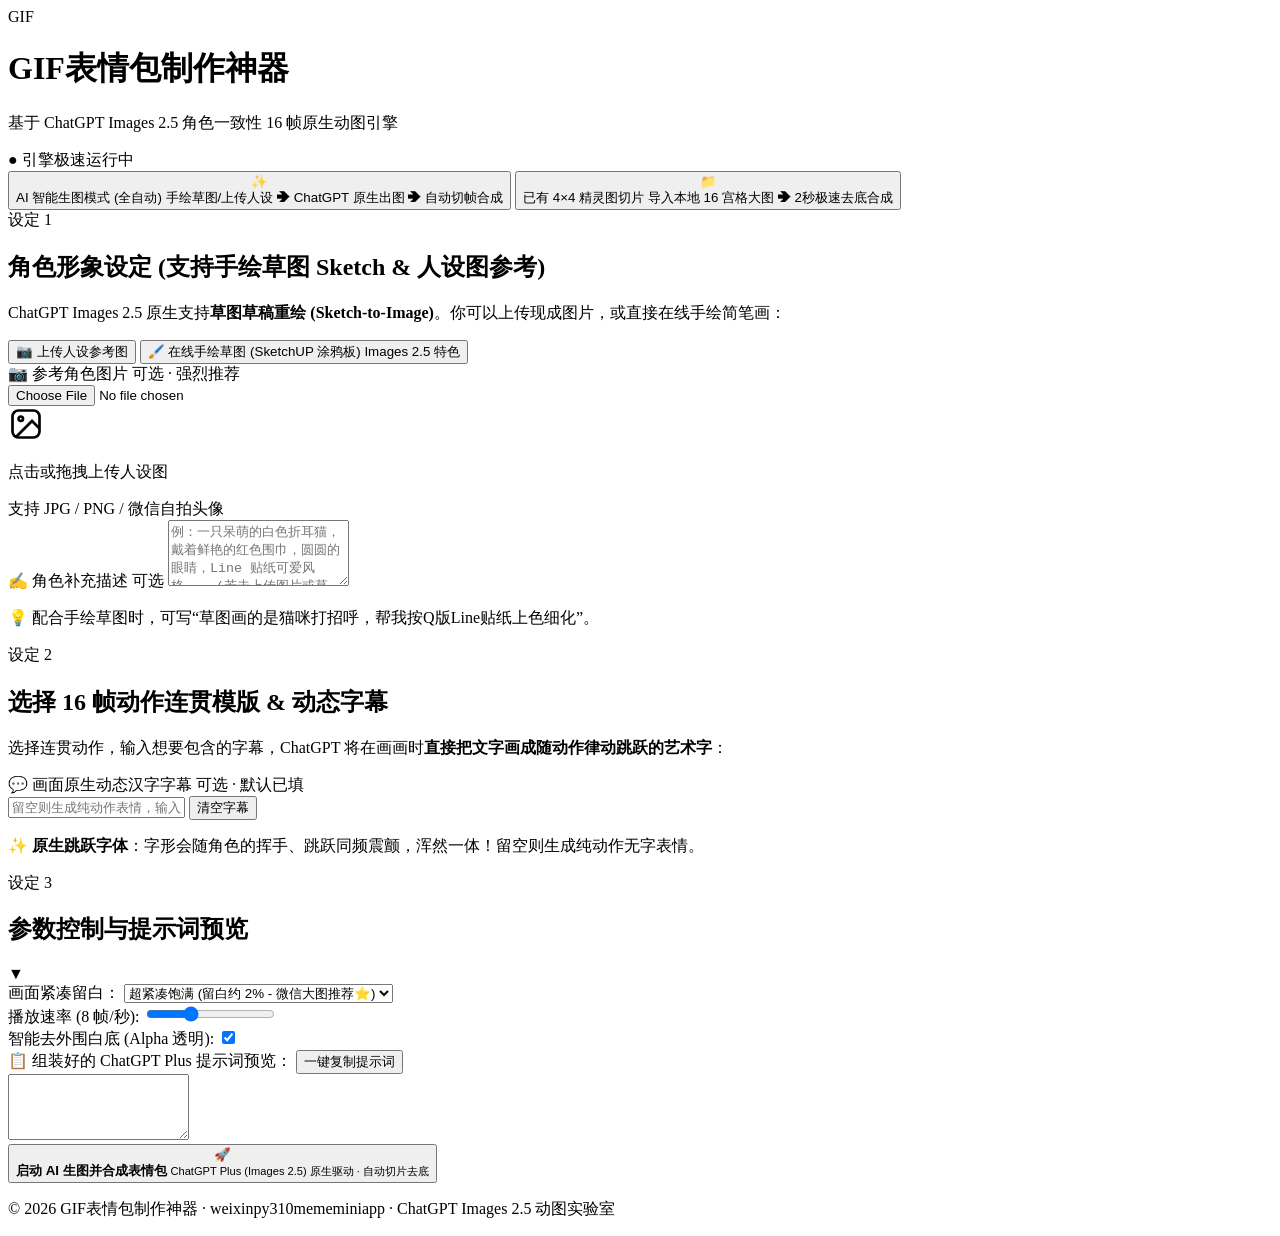
==== commit 00b6905b: "feat: add Images 2.5 sketch-to-image board and compliant easter egg game" ====
--- a/backend/static/index.html
+++ b/backend/static/index.html
@@ -26,7 +26,7 @@
         <span class="tab-icon">✨</span>
         <div class="tab-info">
           <span class="tab-title">AI 智能生图模式 (全自动)</span>
-          <span class="tab-sub">上传参考人设 ➔ ChatGPT 原生出图 ➔ 自动切帧合成</span>
+          <span class="tab-sub">手绘草图/上传人设 ➔ ChatGPT 原生出图 ➔ 自动切帧合成</span>
         </div>
       </button>
       <button type="button" class="mode-tab" id="tabModeSlicer">
@@ -40,17 +40,28 @@
 
     <!-- 模式 1：AI 智能生图面板 -->
     <div id="panelAI" class="mode-panel active">
-      <!-- 模块 A：角色形象设定 (图片与文本描述) -->
+      <!-- 模块 A：角色形象设定 (上传图片 OR 在线画草图 Sketch) -->
       <section class="card">
         <div class="card-header">
           <span class="badge badge-purple">设定 1</span>
-          <h2>角色形象设定 (人设参考图 + 补充描述)</h2>
-        </div>
-        <p class="desc">你可以上传自己喜欢的角色图片（自拍/头像/二次元立绘），AI 将严格还原其五官、发型与服饰特征：</p>
+          <h2>角色形象设定 (支持手绘草图 Sketch & 人设图参考)</h2>
+        </div>
+        <p class="desc">ChatGPT Images 2.5 原生支持<strong>草图草稿重绘 (Sketch-to-Image)</strong>。你可以上传现成图片，或直接在线手绘简笔画：</p>
+
+        <!-- 人设输入源切换 Segmented Control -->
+        <div class="input-source-tabs">
+          <button type="button" class="source-tab active" id="btnSourceUpload">
+            <span>📷 上传人设参考图</span>
+          </button>
+          <button type="button" class="source-tab" id="btnSourceSketch">
+            <span>🖌️ 在线手绘草图 (SketchUP 涂鸦板)</span>
+            <span class="source-tag">Images 2.5 特色</span>
+          </button>
+        </div>
 
         <div class="char-setup-grid">
-          <!-- 参考图片上传框 (可选) -->
-          <div class="ref-upload-box">
+          <!-- 区域 1：上传图片面板 (默认) -->
+          <div id="boxUploadRef" class="char-source-box">
             <label class="input-label">
               <span>📷 参考角色图片</span>
               <span class="badge-tag">可选 · 强烈推荐</span>
@@ -73,14 +84,53 @@
             </div>
           </div>
 
+          <!-- 区域 2：在线手绘草图板 (Sketch Canvas) -->
+          <div id="boxSketchRef" class="char-source-box" style="display: none;">
+            <div class="sketch-header">
+              <label class="input-label">
+                <span>🖌️ 在线手绘涂鸦板</span>
+                <span class="badge-tag badge-tag-green">SketchUP 模式已激活</span>
+              </label>
+              <div class="sketch-status" id="sketchStatusText">随手画下轮廓与姿态即可</div>
+            </div>
+
+            <div class="sketch-canvas-wrapper">
+              <canvas id="sketchCanvas" width="320" height="200"></canvas>
+            </div>
+
+            <!-- 草图工具栏 -->
+            <div class="sketch-toolbar">
+              <div class="tool-group">
+                <button type="button" class="tool-btn active" id="toolPencil" title="画笔">🖌️ 铅笔</button>
+                <button type="button" class="tool-btn" id="toolEraser" title="橡皮擦">🧹 橡皮</button>
+              </div>
+
+              <!-- 颜色拾取 -->
+              <div class="color-palette">
+                <span class="color-dot active" data-color="#1e293b" style="background: #1e293b;" title="黑色"></span>
+                <span class="color-dot" data-color="#ef4444" style="background: #ef4444;" title="红色"></span>
+                <span class="color-dot" data-color="#3b82f6" style="background: #3b82f6;" title="蓝色"></span>
+                <span class="color-dot" data-color="#10b981" style="background: #10b981;" title="绿色"></span>
+                <span class="color-dot" data-color="#f59e0b" style="background: #f59e0b;" title="黄色"></span>
+                <span class="color-dot" data-color="#ec4899" style="background: #ec4899;" title="粉色"></span>
+              </div>
+
+              <div class="tool-group tool-actions">
+                <button type="button" class="tool-btn-sm" id="btnUndoSketch" title="撤销">↩️</button>
+                <button type="button" class="tool-btn-sm" id="btnClearSketch" title="清空画板">🗑️</button>
+              </div>
+            </div>
+            <p class="field-hint">💡 随意勾勒几笔姿态、五官或造型，ChatGPT 将把您的草图精修为 16 帧动图！</p>
+          </div>
+
           <!-- 角色外貌补充描述 -->
           <div class="char-desc-box">
             <label class="input-label" for="charDesc">
               <span>✍️ 角色补充描述</span>
               <span class="badge-tag tag-gray">可选</span>
             </label>
-            <textarea id="charDesc" class="form-textarea" rows="4" placeholder="例：一只呆萌的白色折耳猫，戴着鲜艳的红色围巾，圆圆的眼睛，Line 贴纸可爱风格... (若未上传图片，AI 将完全依据此描述生成)"></textarea>
-            <p class="field-hint">💡 提示：上传了参考图时，补充描述可强调重点（如“保留发型，但变成Q版三头身”）。</p>
+            <textarea id="charDesc" class="form-textarea" rows="4" placeholder="例：一只呆萌的白色折耳猫，戴着鲜艳的红色围巾，圆圆的眼睛，Line 贴纸可爱风格... (若未上传图片或草图，AI 将完全依据此描述生成)"></textarea>
+            <p class="field-hint">💡 配合手绘草图时，可写“草图画的是猫咪打招呼，帮我按Q版Line贴纸上色细化”。</p>
           </div>
         </div>
       </section>
@@ -217,7 +267,7 @@
       </section>
     </div>
 
-    <!-- 等待中交互容器：tqdm 进度条 + 贪吃蛇小游戏 (Snake Game) -->
+    <!-- 等待中交互容器：tqdm 进度条 + 紧凑棋盘格 + 彩蛋式贪吃蛇 (默认隐藏，点击展开) -->
     <section class="card waiting-card" id="waitingCard" style="display: none;">
       <div class="card-header">
         <span class="badge badge-green">AI 制作进行中</span>
@@ -236,40 +286,55 @@
         <div class="tqdm-meta">
           <span id="tqdmTime">耗时: 5s / 预计 32s</span>
           <span class="tqdm-rate">8.2 it/s</span>
-          <span class="tqdm-tip">✨ 耗时大约 25~35 秒，下方小游戏让等待不再无聊！</span>
-        </div>
-      </div>
-
-      <!-- 贪吃蛇小游戏容器 -->
-      <div class="snake-game-container">
-        <div class="snake-header">
-          <div class="snake-title">
-            <span class="snake-icon">🐍</span>
-            <strong>贪吃蛇小挑战 (生图不无聊)</strong>
-          </div>
-          <div class="snake-scores">
-            <span>当前得分: <strong id="snakeCurrentScore">0</strong></span>
-            <span>最高记录: <strong id="snakeHighScore">0</strong></span>
-          </div>
-        </div>
-
-        <div class="canvas-wrapper">
-          <canvas id="snakeCanvas" width="320" height="220"></canvas>
-          <div id="snakeOverlay" class="snake-overlay">
-            <button type="button" id="btnStartSnake" class="btn btn-primary btn-sm">▶ 点击开始贪吃蛇游戏</button>
-            <p class="snake-hint">支持键盘 ↑ ↓ ← → / WASD，手机端可用下方十字键</p>
-          </div>
-        </div>
-
-        <!-- 手机触屏虚拟十字键 -->
-        <div class="virtual-dpad">
-          <button type="button" class="dpad-btn dpad-up" data-dir="up">▲</button>
-          <div class="dpad-middle">
-            <button type="button" class="dpad-btn dpad-left" data-dir="left">◄</button>
-            <div class="dpad-center">●</div>
-            <button type="button" class="dpad-btn dpad-right" data-dir="right">►</button>
-          </div>
-          <button type="button" class="dpad-btn dpad-down" data-dir="down">▼</button>
+          <span class="tqdm-tip">✨ 预计 25~35 秒完成</span>
+        </div>
+      </div>
+
+      <!-- 紧凑预览等待区域 (默认显示，节省大量空间；点击可展开解闷彩蛋) -->
+      <div class="waiting-preview-container" id="waitingPreviewBox">
+        <div class="checkerboard-bg waiting-checkerboard" id="triggerEggArea" title="点击展开解闷互动彩蛋">
+          <!-- 默认紧凑加载动画 -->
+          <div class="loading-state-compact" id="compactLoadingState">
+            <div class="pulse-ring"></div>
+            <div class="loading-icon-anim">🎨</div>
+            <p class="loading-title">AI 正在绘制 16 帧角色连贯动作...</p>
+            <div class="egg-hint-badge">
+              <span>🕹️ 等待无聊？点击此区域展开互动解闷彩蛋 ➔</span>
+            </div>
+          </div>
+
+          <!-- 点击后展开的贪吃蛇小游戏 (默认隐藏，个人小程序合规安全) -->
+          <div class="snake-game-container" id="snakeGameBox" style="display: none;">
+            <div class="snake-header">
+              <div class="snake-title">
+                <span class="snake-icon">🐍</span>
+                <strong>解闷小彩蛋 (消磨出图时间)</strong>
+              </div>
+              <div class="snake-scores">
+                <span>得分: <strong id="snakeCurrentScore">0</strong></span>
+                <button type="button" class="btn-close-egg" id="btnCloseEgg" title="收起彩蛋">✕ 收起</button>
+              </div>
+            </div>
+
+            <div class="canvas-wrapper">
+              <canvas id="snakeCanvas" width="300" height="180"></canvas>
+              <div id="snakeOverlay" class="snake-overlay">
+                <button type="button" id="btnStartSnake" class="btn btn-primary btn-sm">▶ 开始游戏</button>
+                <p class="snake-hint">键盘方向键 / WASD / 触屏下方按键</p>
+              </div>
+            </div>
+
+            <!-- 手机触屏虚拟十字键 -->
+            <div class="virtual-dpad">
+              <button type="button" class="dpad-btn dpad-up" data-dir="up">▲</button>
+              <div class="dpad-middle">
+                <button type="button" class="dpad-btn dpad-left" data-dir="left">◄</button>
+                <div class="dpad-center">●</div>
+                <button type="button" class="dpad-btn dpad-right" data-dir="right">►</button>
+              </div>
+              <button type="button" class="dpad-btn dpad-down" data-dir="down">▼</button>
+            </div>
+          </div>
         </div>
       </div>
     </section>
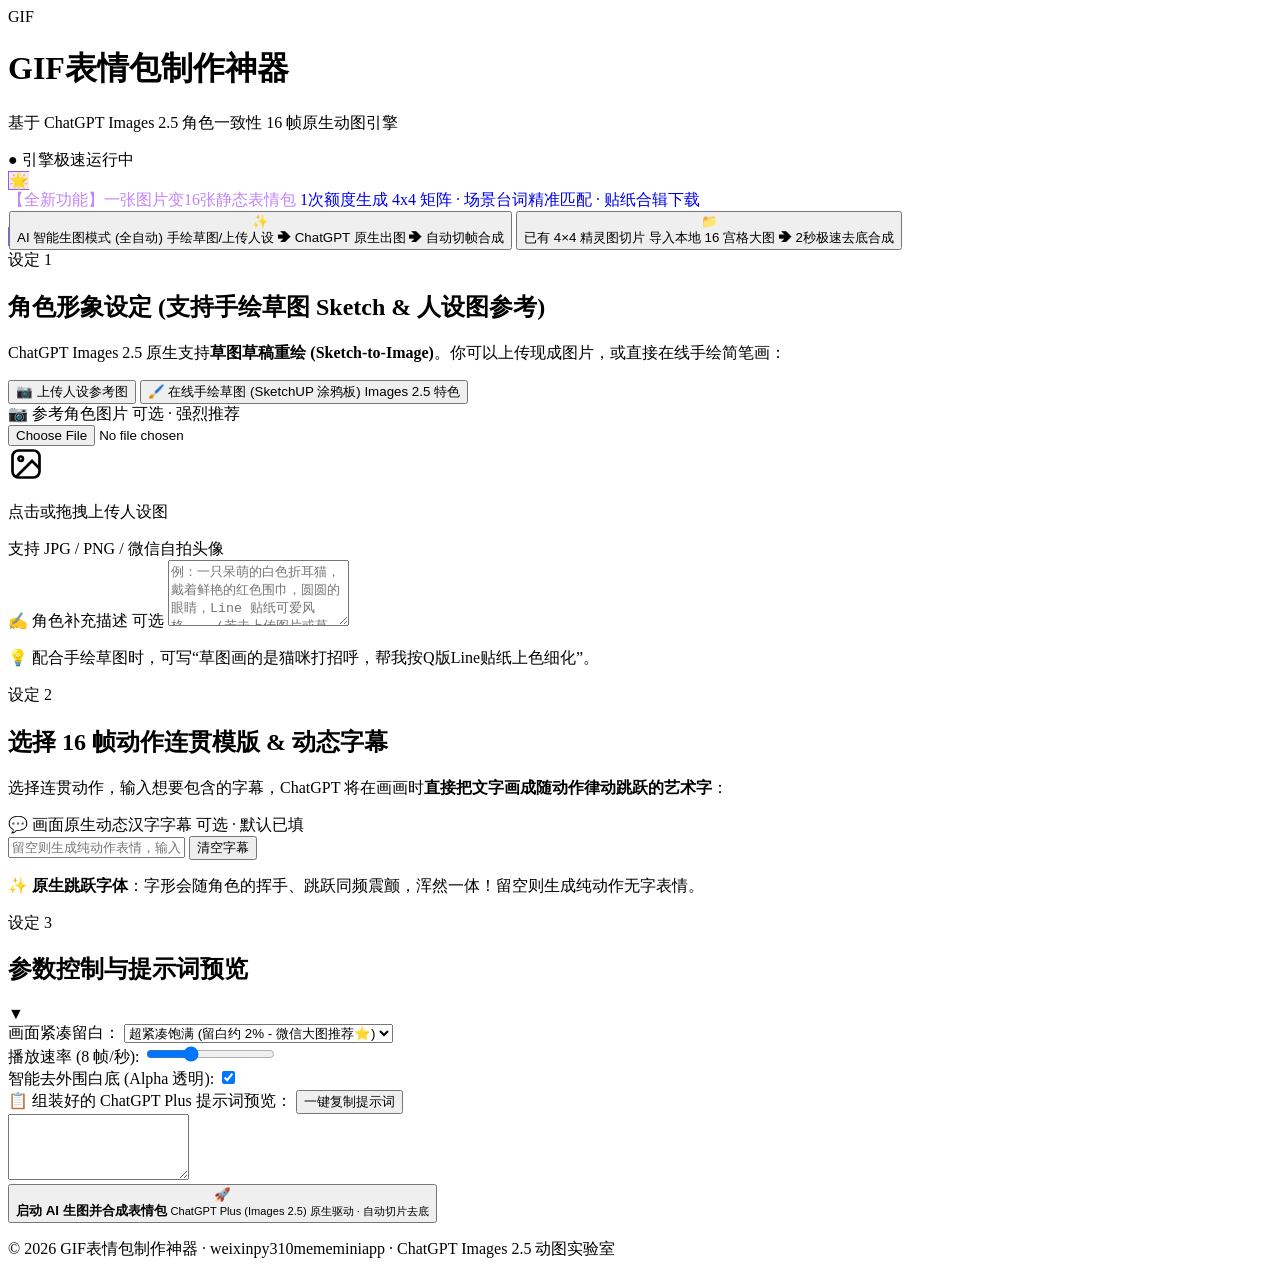
==== commit a951a1f0: "feat: implement 16-static-stickers pipeline, audit fallback, and web test console" ====
--- a/backend/static/index.html
+++ b/backend/static/index.html
@@ -22,6 +22,13 @@
 
     <!-- 工作模式切换 Tabs -->
     <div class="mode-tabs">
+      <a href="/sticker16" class="mode-tab" style="text-decoration: none; border: 1.5px solid #8b5cf6; background: rgba(139, 92, 246, 0.15);">
+        <span class="tab-icon">🌟</span>
+        <div class="tab-info">
+          <span class="tab-title" style="color: #c084fc;">【全新功能】一张图片变16张静态表情包</span>
+          <span class="tab-sub">1次额度生成 4x4 矩阵 · 场景台词精准匹配 · 贴纸合辑下载</span>
+        </div>
+      </a>
       <button type="button" class="mode-tab active" id="tabModeAI">
         <span class="tab-icon">✨</span>
         <div class="tab-info">
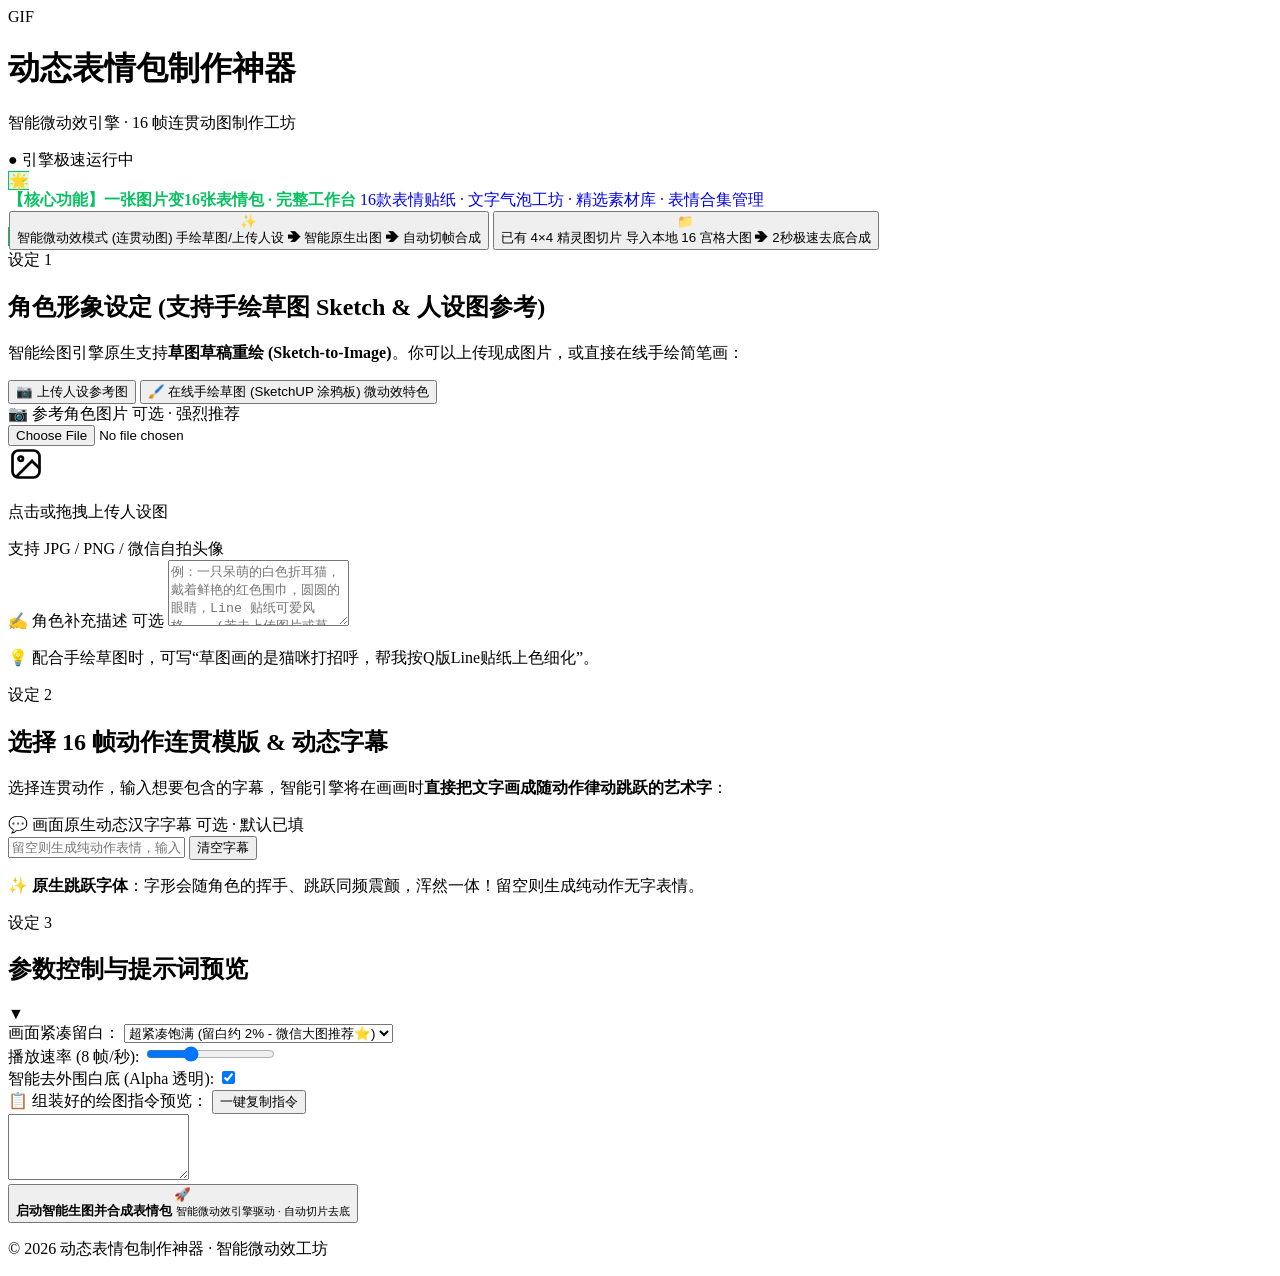
==== commit 34a68a91: "feat: unify 16-sticker style to WeChat 2D line sticker, integrate bubble workshop, materials library" ====
--- a/backend/static/index.html
+++ b/backend/static/index.html
@@ -3,7 +3,7 @@
 <head>
   <meta charset="UTF-8">
   <meta name="viewport" content="width=device-width, initial-scale=1.0, maximum-scale=1.0, user-scalable=no">
-  <title>GIF表情包制作神器 - ChatGPT Images 2.5 动图实验室</title>
+  <title>动态表情包制作神器 · 智能微动效工坊</title>
   <link rel="stylesheet" href="/static/css/style.css">
 </head>
 <body>
@@ -13,8 +13,8 @@
       <div class="brand">
         <div class="logo-badge">GIF</div>
         <div class="title-group">
-          <h1>GIF表情包制作神器</h1>
-          <p class="subtitle">基于 ChatGPT Images 2.5 角色一致性 16 帧原生动图引擎</p>
+          <h1>动态表情包制作神器</h1>
+          <p class="subtitle">智能微动效引擎 · 16 帧连贯动图制作工坊</p>
         </div>
       </div>
       <div class="status-badge" id="serviceStatus">● 引擎极速运行中</div>
@@ -22,18 +22,18 @@
 
     <!-- 工作模式切换 Tabs -->
     <div class="mode-tabs">
-      <a href="/sticker16" class="mode-tab" style="text-decoration: none; border: 1.5px solid #8b5cf6; background: rgba(139, 92, 246, 0.15);">
+      <a href="/sticker16" class="mode-tab" style="text-decoration: none; border: 1.5px solid #07c160; background: rgba(7, 193, 96, 0.12);">
         <span class="tab-icon">🌟</span>
         <div class="tab-info">
-          <span class="tab-title" style="color: #c084fc;">【全新功能】一张图片变16张静态表情包</span>
-          <span class="tab-sub">1次额度生成 4x4 矩阵 · 场景台词精准匹配 · 贴纸合辑下载</span>
+          <span class="tab-title" style="color: #07c160; font-weight: bold;">【核心功能】一张图片变16张表情包 · 完整工作台</span>
+          <span class="tab-sub">16款表情贴纸 · 文字气泡工坊 · 精选素材库 · 表情合集管理</span>
         </div>
       </a>
       <button type="button" class="mode-tab active" id="tabModeAI">
         <span class="tab-icon">✨</span>
         <div class="tab-info">
-          <span class="tab-title">AI 智能生图模式 (全自动)</span>
-          <span class="tab-sub">手绘草图/上传人设 ➔ ChatGPT 原生出图 ➔ 自动切帧合成</span>
+          <span class="tab-title">智能微动效模式 (连贯动图)</span>
+          <span class="tab-sub">手绘草图/上传人设 ➔ 智能原生出图 ➔ 自动切帧合成</span>
         </div>
       </button>
       <button type="button" class="mode-tab" id="tabModeSlicer">
@@ -53,7 +53,7 @@
           <span class="badge badge-purple">设定 1</span>
           <h2>角色形象设定 (支持手绘草图 Sketch & 人设图参考)</h2>
         </div>
-        <p class="desc">ChatGPT Images 2.5 原生支持<strong>草图草稿重绘 (Sketch-to-Image)</strong>。你可以上传现成图片，或直接在线手绘简笔画：</p>
+        <p class="desc">智能绘图引擎原生支持<strong>草图草稿重绘 (Sketch-to-Image)</strong>。你可以上传现成图片，或直接在线手绘简笔画：</p>
 
         <!-- 人设输入源切换 Segmented Control -->
         <div class="input-source-tabs">
@@ -62,7 +62,7 @@
           </button>
           <button type="button" class="source-tab" id="btnSourceSketch">
             <span>🖌️ 在线手绘草图 (SketchUP 涂鸦板)</span>
-            <span class="source-tag">Images 2.5 特色</span>
+            <span class="source-tag">微动效特色</span>
           </button>
         </div>
 
@@ -127,7 +127,7 @@
                 <button type="button" class="tool-btn-sm" id="btnClearSketch" title="清空画板">🗑️</button>
               </div>
             </div>
-            <p class="field-hint">💡 随意勾勒几笔姿态、五官或造型，ChatGPT 将把您的草图精修为 16 帧动图！</p>
+            <p class="field-hint">💡 随意勾勒几笔姿态、五官或造型，智能绘图引擎将把您的草图精修为 16 帧动图！</p>
           </div>
 
           <!-- 角色外貌补充描述 -->
@@ -148,7 +148,7 @@
           <span class="badge badge-purple">设定 2</span>
           <h2>选择 16 帧动作连贯模版 & 动态字幕</h2>
         </div>
-        <p class="desc">选择连贯动作，输入想要包含的字幕，ChatGPT 将在画画时<strong>直接把文字画成随动作律动跳跃的艺术字</strong>：</p>
+        <p class="desc">选择连贯动作，输入想要包含的字幕，智能引擎将在画画时<strong>直接把文字画成随动作律动跳跃的艺术字</strong>：</p>
 
         <!-- 动作卡片选择 -->
         <div class="template-grid" id="templateGrid">
@@ -200,8 +200,8 @@
 
           <div class="prompt-box">
             <div class="prompt-header">
-              <span>📋 组装好的 ChatGPT Plus 提示词预览：</span>
-              <button type="button" class="btn btn-secondary btn-sm" id="btnCopyPrompt">一键复制提示词</button>
+              <span>📋 组装好的绘图指令预览：</span>
+              <button type="button" class="btn btn-secondary btn-sm" id="btnCopyPrompt">一键复制指令</button>
             </div>
             <textarea id="promptOutput" readonly rows="4"></textarea>
           </div>
@@ -212,8 +212,8 @@
           <button type="button" class="btn btn-hero" id="btnAIGenerate">
             <span class="btn-hero-icon">🚀</span>
             <div class="btn-hero-text">
-              <strong>启动 AI 生图并合成表情包</strong>
-              <small>ChatGPT Plus (Images 2.5) 原生驱动 · 自动切片去底</small>
+              <strong>启动智能生图并合成表情包</strong>
+              <small>智能微动效引擎驱动 · 自动切片去底</small>
             </div>
           </button>
         </div>
@@ -227,7 +227,7 @@
           <span class="badge badge-blue">工具模式</span>
           <h2>上传本地 4×4 精灵大图 (1024×1024)</h2>
         </div>
-        <p class="desc">如果你已经在 ChatGPT 网页端生成了 16 宫格图片，直接拖拽到此处快速切片与合成：</p>
+        <p class="desc">如果你已经拥有 16 宫格雪碧大图，直接拖拽到此处快速切片与合成：</p>
 
         <div class="upload-options">
           <div class="drop-zone" id="dropZone">
@@ -244,7 +244,7 @@
           </div>
 
           <div class="quick-test-bar">
-            <span>不想开 ChatGPT？直接体验效果：</span>
+            <span>快速体验效果：</span>
             <button type="button" class="btn btn-outline" id="btnUseSample">🚀 载入【飞吻16帧】测试样本</button>
           </div>
         </div>
@@ -277,14 +277,14 @@
     <!-- 等待中交互容器：tqdm 进度条 + 紧凑棋盘格 + 彩蛋式贪吃蛇 (默认隐藏，点击展开) -->
     <section class="card waiting-card" id="waitingCard" style="display: none;">
       <div class="card-header">
-        <span class="badge badge-green">AI 制作进行中</span>
-        <h2>正在通过海外 Plus 账号为您精心制作</h2>
+        <span class="badge badge-green">制作进行中</span>
+        <h2>正在为您精心制作表情包</h2>
       </div>
 
       <!-- tqdm 风格进度条 -->
       <div class="tqdm-container">
         <div class="tqdm-header">
-          <span class="tqdm-stage" id="tqdmStageText">阶段 2/4: ChatGPT Plus (Images 2.5) 正在逐帧绘制 16 宫格雪碧图...</span>
+          <span class="tqdm-stage" id="tqdmStageText">阶段 2/4: 智能绘图引擎正在逐帧绘制 16 宫格雪碧图...</span>
           <span class="tqdm-percent" id="tqdmPercentText">15%</span>
         </div>
         <div class="tqdm-bar-track">
@@ -304,7 +304,7 @@
           <div class="loading-state-compact" id="compactLoadingState">
             <div class="pulse-ring"></div>
             <div class="loading-icon-anim">🎨</div>
-            <p class="loading-title">AI 正在绘制 16 帧角色连贯动作...</p>
+            <p class="loading-title">智能引擎正在绘制 16 帧角色连贯动作...</p>
             <div class="egg-hint-badge">
               <span>🕹️ 等待无聊？点击此区域展开互动解闷彩蛋 ➔</span>
             </div>
@@ -377,7 +377,7 @@
           <div class="download-buttons">
             <a id="btnDownloadGif" href="#" download="meme.gif" class="btn btn-primary btn-block">📥 下载透明 GIF 动图</a>
             <a id="btnDownloadZip" href="#" download="frames.zip" class="btn btn-secondary btn-block">📦 下载全部 16 帧透明 PNG (ZIP)</a>
-            <p class="mobile-tip">📱 手机端提示：长按上方动图即可直接【发送给朋友】或【保存到相册】添加到微信表情！</p>
+            <p class="mobile-tip">📱 手机端提示：长按上方动图即可直接【保存到相册】添加到微信表情！</p>
           </div>
         </div>
       </div>
@@ -393,7 +393,7 @@
 
     <!-- 页脚 -->
     <footer class="footer">
-      <p>© 2026 GIF表情包制作神器 · weixinpy310mememiniapp · ChatGPT Images 2.5 动图实验室</p>
+      <p>© 2026 动态表情包制作神器 · 智能微动效工坊</p>
     </footer>
   </div>
 
